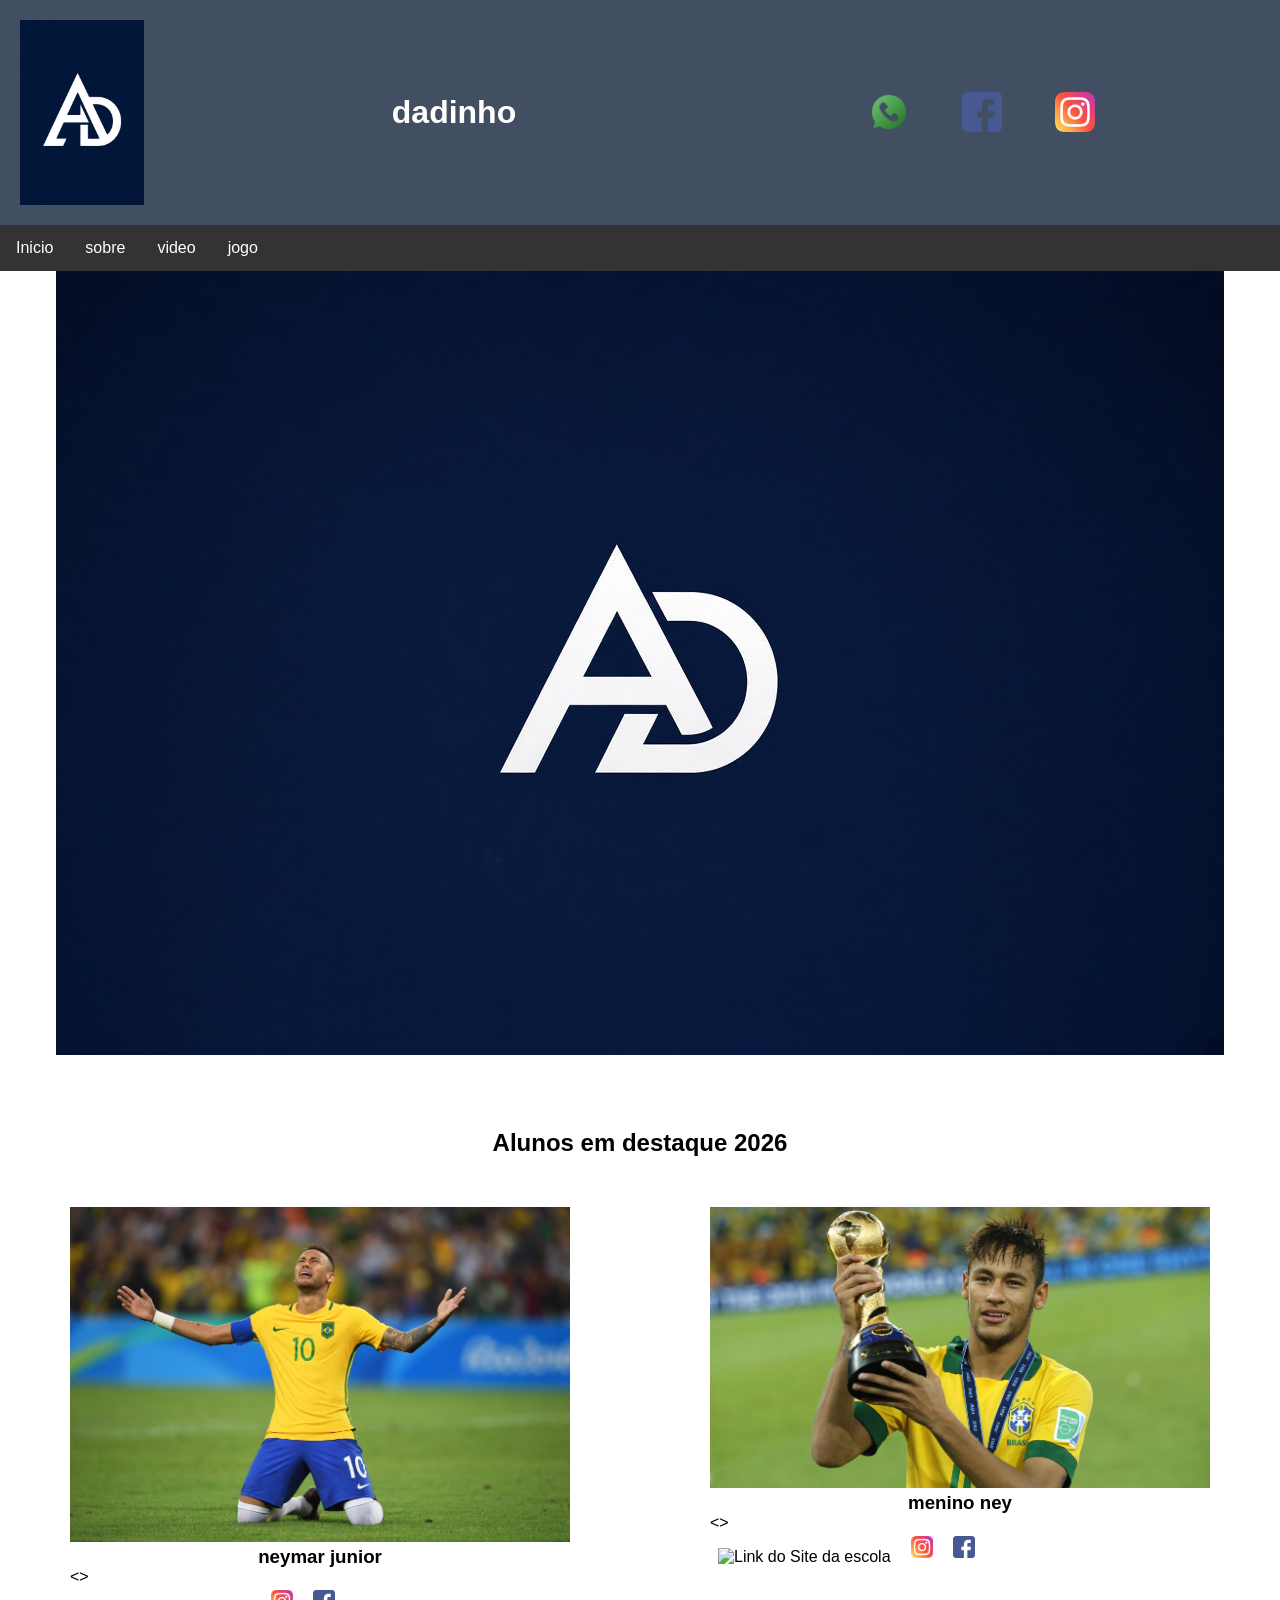
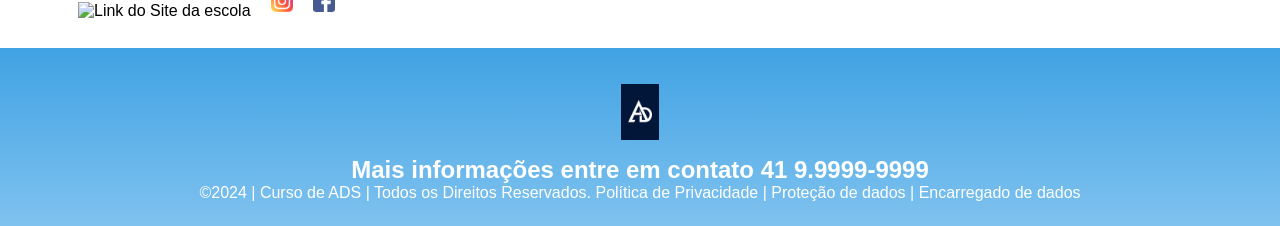
==== index.html @ 173f7dcb "020" ====
<!DOCTYPE html>
<html lang="pt-br">
<head>
<meta charset="UTF-8">
<meta name="viewport" content="width=device-width, initial-scale=1.0">
<title>Home | alessandro de oliveira borges</title>
<link rel="stylesheet" href="style.css">
</head>
<body>
<!--header é a parte do cabeçalho do site, é o topo da página-->
<header class="cabecalho-itens">
<img class="cabecalho_imagem" src="WhatsApp Image 2026-11-04 at 11.35.00.jpeg" alt="Logo da
Página">
<h1 class="titulo_site">dadinho</h1>
<div class="sociais">
<img class="sociais" src="whatsapp (2).png" alt="Logo do Whats da
Escola">
<img class="sociais" src="facebook (1).png" alt="Facebook da
Escola">
<img class="sociais" src="instagram (1).png" alt="instagram da
Escola">
</div>
</header>

<ul>
  <li><a href="index.html">Inicio</a></li>
  <li><a href="sobre.html">sobre</a></li>
  <li><a href="video.html">video</a></li>
  <li><a href="jogo.html">jogo</a></li>
</ul>
<!--Seção banner 1 é a parte do paragrafo 1 da página-->
<section class="banner1">
<img class="escola.image" src="WhatsApp Image 2026-11-04 at 11.35.00 (1).jpeg" alt="Banner da Escola">
</section>
<!--Seção estudantes é a parte do paragrafo 2 da página -- "Meninos"-->
<!--altere em "src="estudante_menino_1.png" para src"nome da imagem do menino em
todos abaixo-->
<!--altere em "src="site_school.png" para src"nome da logo em todos abaixo-->
<!--para aumentar os alunos copie a div no edidor que corresponda desde a foto
até os icones abaixo - dúvidas chame o professor-->
<section class="estudante">
<h1 class="estudante_titulo">Alunos em destaque 2026</h1>
<p> </p>
<div class="estudantes_todos">
<div class="estudante-div">
<img class="estudante-imagem" src="neymar1.jpg" alt="Foto da
turma do 1CDS do ano de 2026">
<h3 class="estudante-nome">neymar junior</h3>
<>
<p> </p>
<img class="estudante-icone" src="" alt="Link do Site da
escola"></a>
<img class="estudante-icone" src="instagram (1).png" alt="Link do
Instagram">
<img class="estudante-icone" src="facebook (1).png" alt="Link do Facebook">
</div>

<div class="estudante-div">
<img class="estudante-imagem" src="neymar2.jpg" alt="Foto da
turma do 1CDS do ano de 2026">
<h3 class="estudante-nome">menino ney</h3>
<>
<p> </p>
<img class="estudante-icone" src="" alt="Link do
Site da escola"></a>
<img class="estudante-icone" src="instagram (1).png" alt="Link do
Instagram">
<img class="estudante-icone" src="facebook (1).png" alt="Link do
Facebook">
</div>
</div>
</section>

<!--Seção estudantes é a parte do paragrafo 3 da página -- "Meninas"-->
<!--altere em "src="estudante_menina_1.png" para src"nome da imagem do menina em
todas abaixo-->
<!--altere em "src="site_school.png" para src"nome da logo em todos abaixo-->

</div>
</div>
</section>
<!--Seção rodapé é a parte final da paragrafo 3 da página-->
<footer class="escola">
<img class="logo_rodape" src="WhatsApp Image 2026-11-04 at 11.35.00.jpeg" alt="Logo da Escola">
<h2 class="escola-título">Mais informações entre em contato<a class="link"

href="https://wa.me/5541999999999"> 41 9.9999-9999 </a></h2>
<p></p>
<p>©2024 | Curso de ADS | Todos os Direitos Reservados.
Política de Privacidade | Proteção de dados | Encarregado de dados</p>
<p> </p>
</footer>
</body>
</html>
---- style.css ----
*{
margin: 0;
padding: 0;
box-sizing: border-box;
}
body{
font-family: "Poppins", sans-serif;
}
header{
background-color: #424e61;
color: white;
width: 100%;
padding: 20px;
}
.cabecalho-itens{
max-width: 1980px;
margin: 0 auto;
display: flex;
align-items: center;
justify-content: center;
}
.cabecalho_imagem{
width: 10%;
display: flex;
justify-content: flex-start;
align-items: center;
}
.titulo_site{
padding: 50px;
text-align: center;
width: 50%;
font: 30px;
}
.sociais{
display: flex;
justify-content: flex-end;
width: 25%;margin: 0 auto;
padding-right: 30px;
}
.banner1{
display: flex;
justify-content: center;
}
.estudante_titulo{
padding: 50px;
text-align: center;

}
.estudante-nome{
text-align: center;
}
.estudante-imagem{
width: 500px;
}
.estudante-icone{
width: 38px;
padding: 4px 8px;
}
.estudante{
background-image: background-color(#faae43);
padding: 24px 0;
}

.estudante.div{
text-align: center;
padding: 24px 0;
}
.estudantes_todos{
display: flex;
justify-content: space-around;
}
.escola{
background-image: linear-gradient(#40A2E3,#7FC2EF);
color: white;
display: flex;
justify-content:center;
padding: 24px 0;
text-align:center;
display:block;
}
.escola-titulo{
padding: 50px;
text-align: center;
}
.logo_rodape{
height: 80px;
padding: 12px 0;

}

.link{
color: #ffffff;
text-decoration: none;
}

ul {
  list-style-type: none;
  margin: 0;
  padding: 0;
  overflow: hidden;
  background-color: #333333;
}

ul li {
  float: left;
}

ul li a {
  display: block;
  color: white;
  text-align: center;
  padding: 14px 16px;
  text-decoration: none;
}

ul li a:hover {
  background-color: #111111;
}
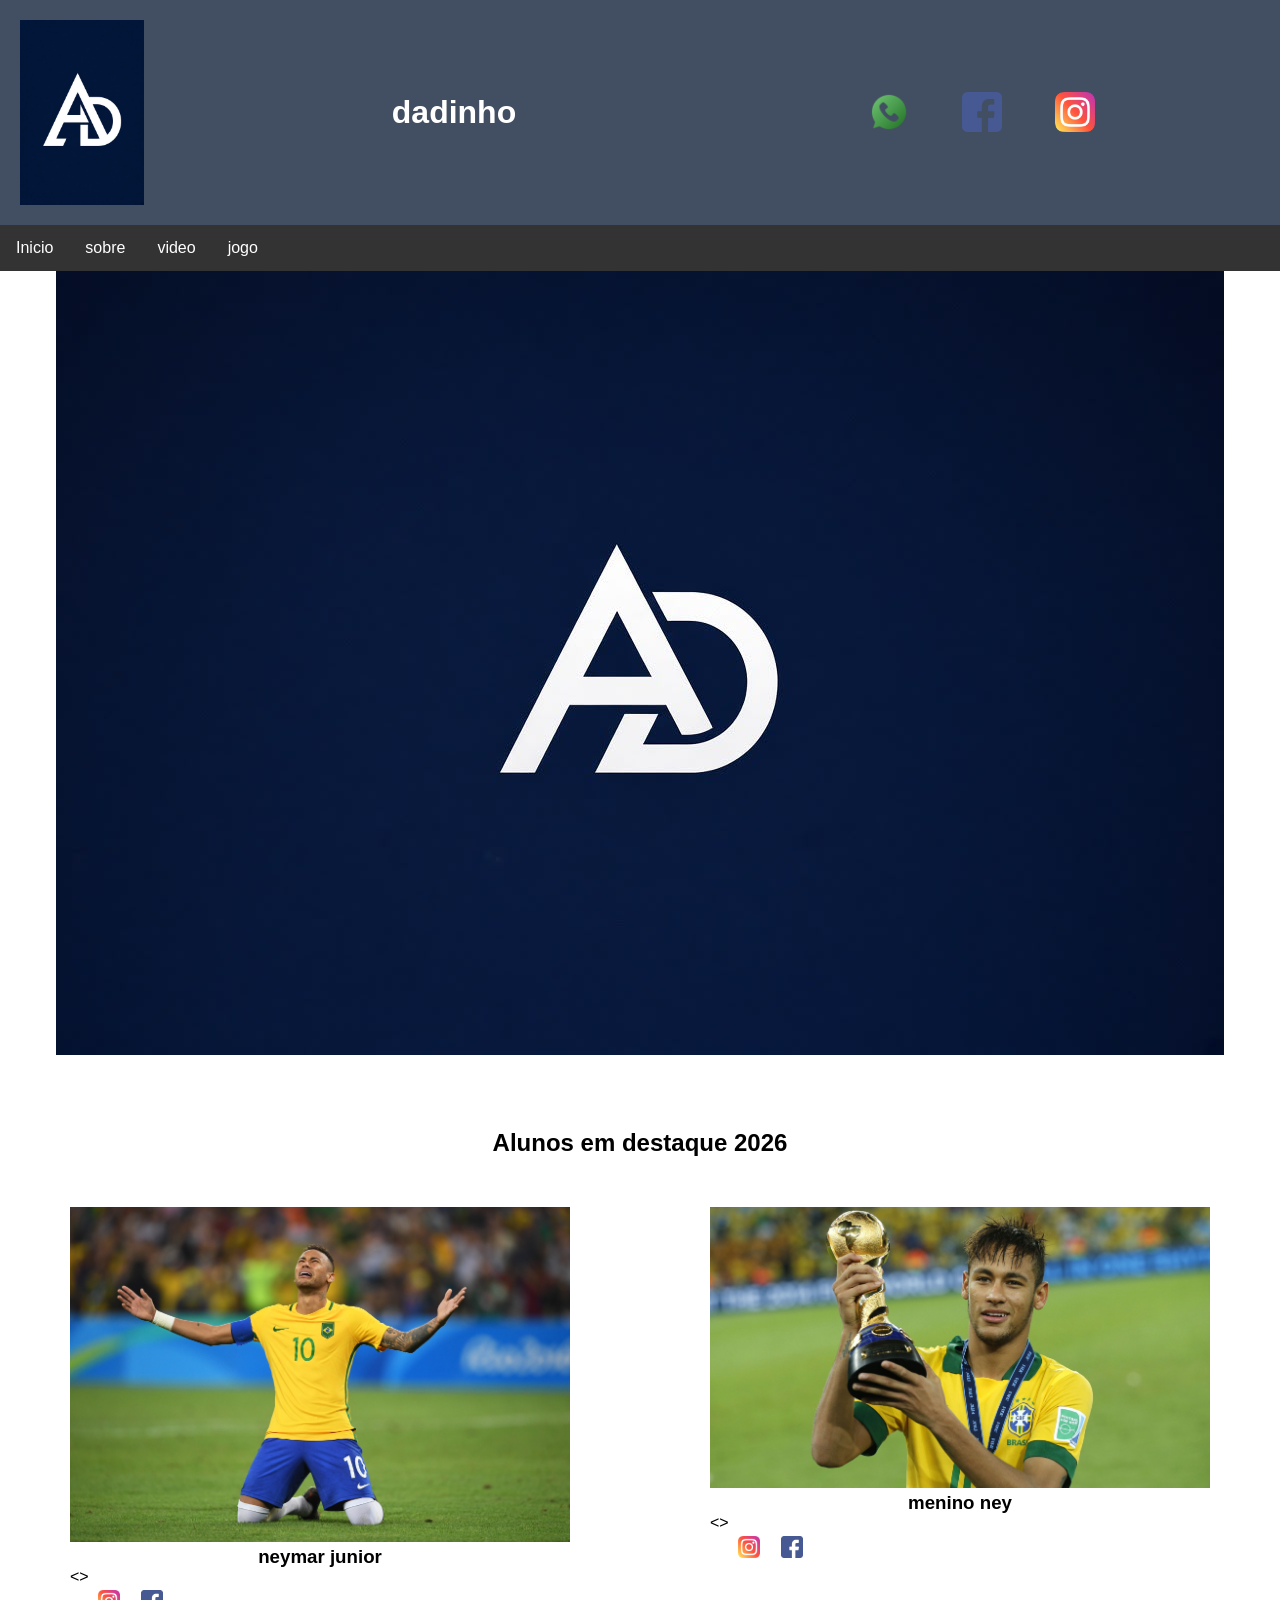
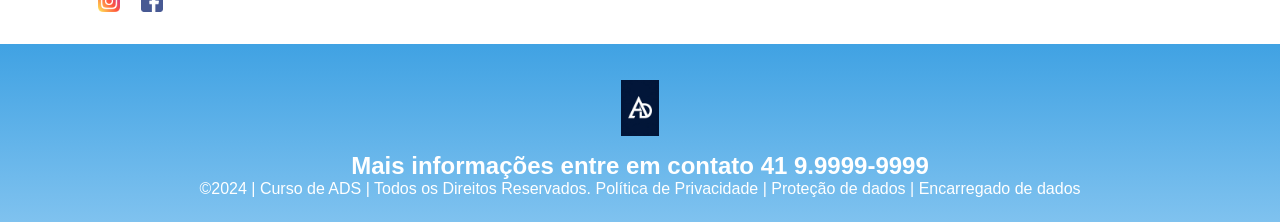
==== commit 43426353: "021" ====
--- a/index.html
+++ b/index.html
@@ -48,8 +48,7 @@
 <h3 class="estudante-nome">neymar junior</h3>
 <>
 <p> </p>
-<img class="estudante-icone" src="" alt="Link do Site da
-escola"></a>
+<img class="estudante-icone" src="" alt=""></a>
 <img class="estudante-icone" src="instagram (1).png" alt="Link do
 Instagram">
 <img class="estudante-icone" src="facebook (1).png" alt="Link do Facebook">
@@ -61,8 +60,7 @@
 <h3 class="estudante-nome">menino ney</h3>
 <>
 <p> </p>
-<img class="estudante-icone" src="" alt="Link do
-Site da escola"></a>
+<img class="estudante-icone" src="" alt=""></a>
 <img class="estudante-icone" src="instagram (1).png" alt="Link do
 Instagram">
 <img class="estudante-icone" src="facebook (1).png" alt="Link do
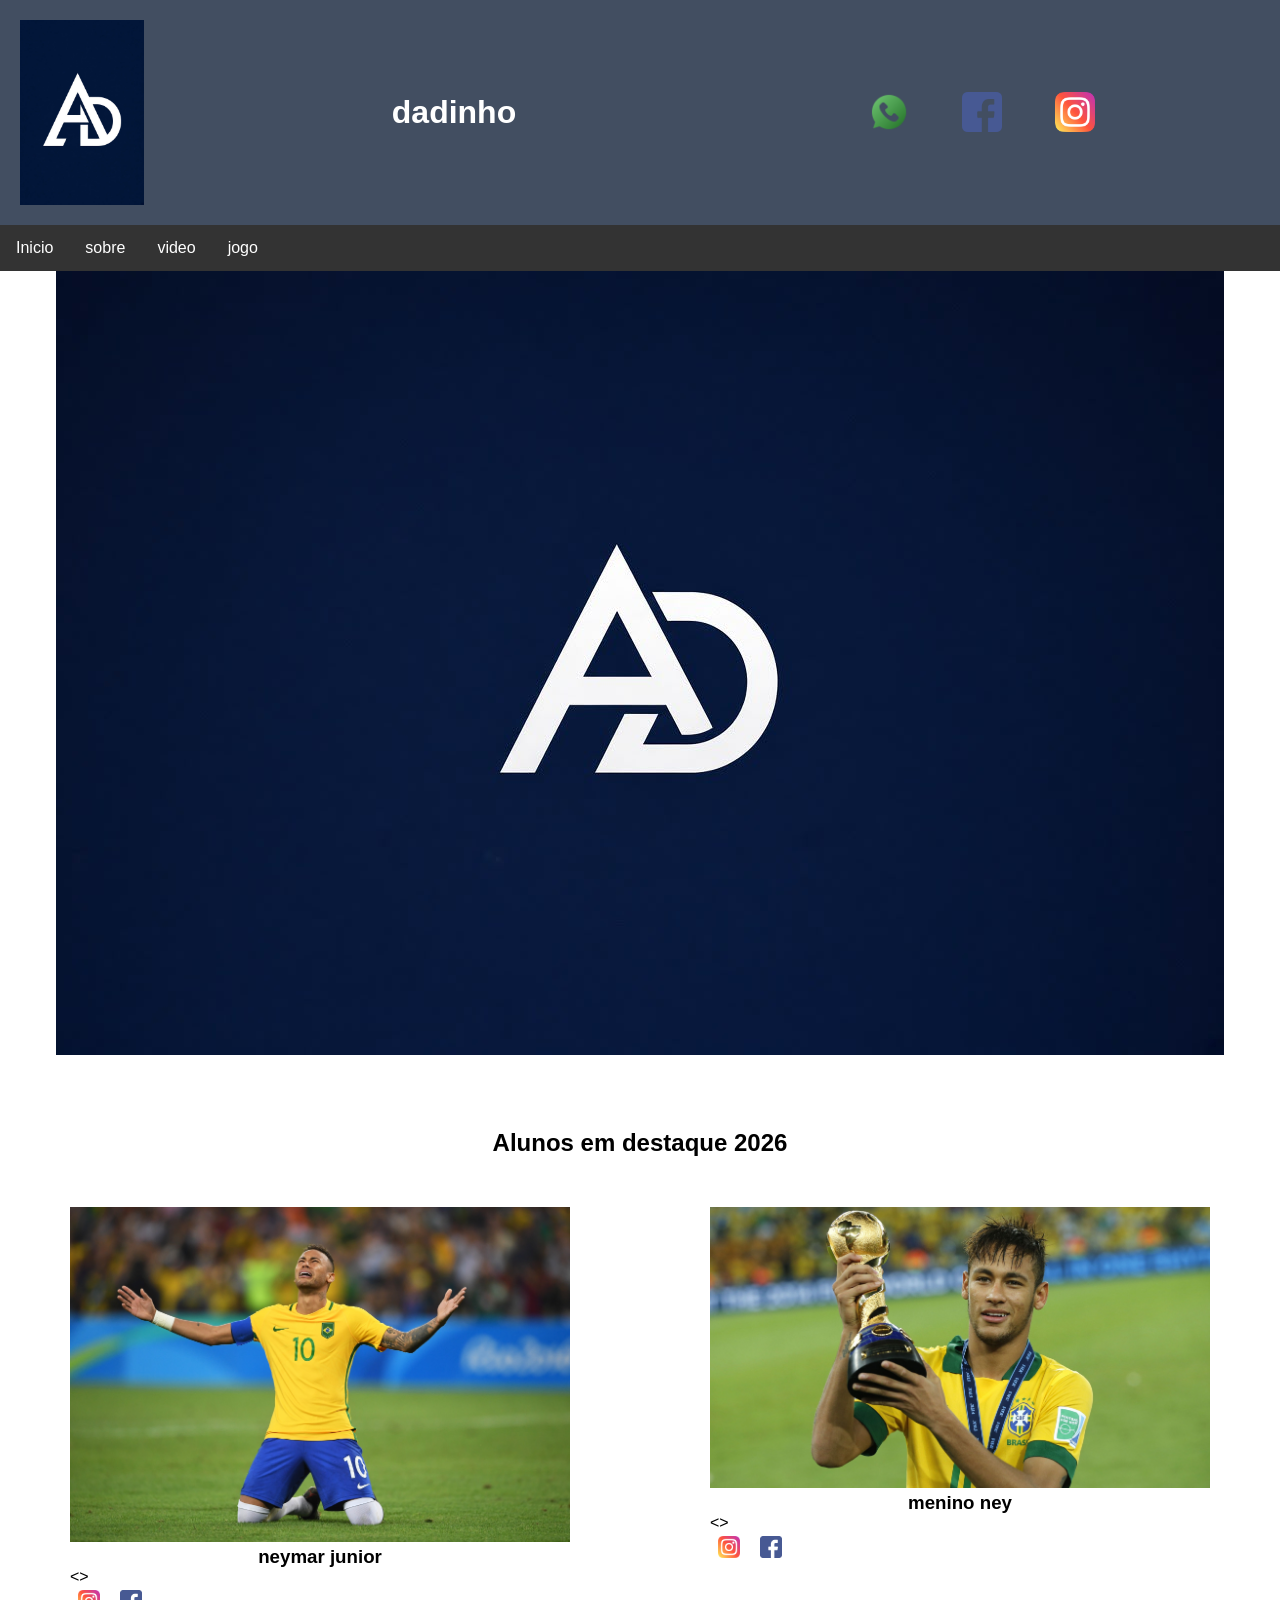
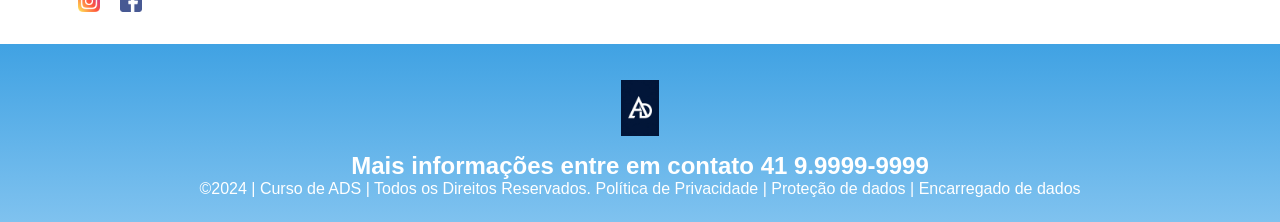
==== commit 56baf742: "022" ====
--- a/index.html
+++ b/index.html
@@ -48,7 +48,7 @@
 <h3 class="estudante-nome">neymar junior</h3>
 <>
 <p> </p>
-<img class="estudante-icone" src="" alt=""></a>
+
 <img class="estudante-icone" src="instagram (1).png" alt="Link do
 Instagram">
 <img class="estudante-icone" src="facebook (1).png" alt="Link do Facebook">
@@ -60,7 +60,7 @@
 <h3 class="estudante-nome">menino ney</h3>
 <>
 <p> </p>
-<img class="estudante-icone" src="" alt=""></a>
+
 <img class="estudante-icone" src="instagram (1).png" alt="Link do
 Instagram">
 <img class="estudante-icone" src="facebook (1).png" alt="Link do
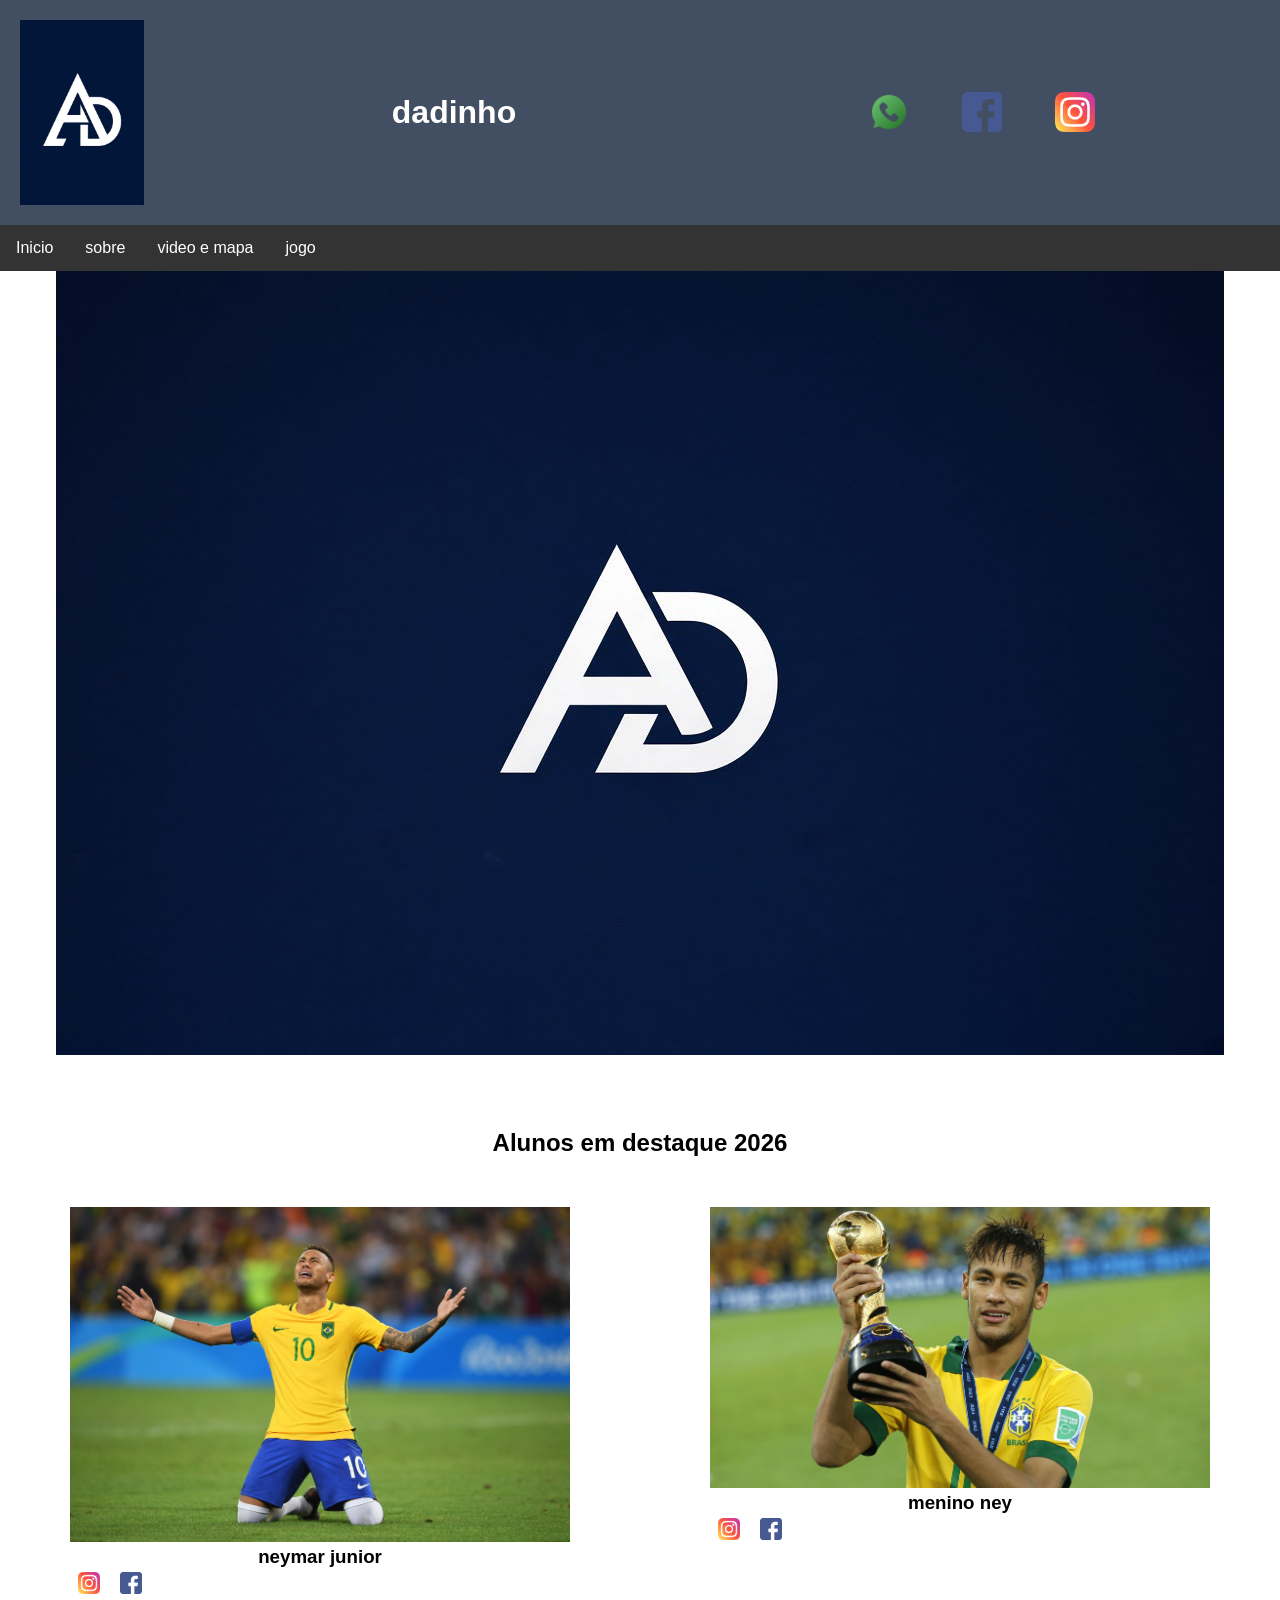
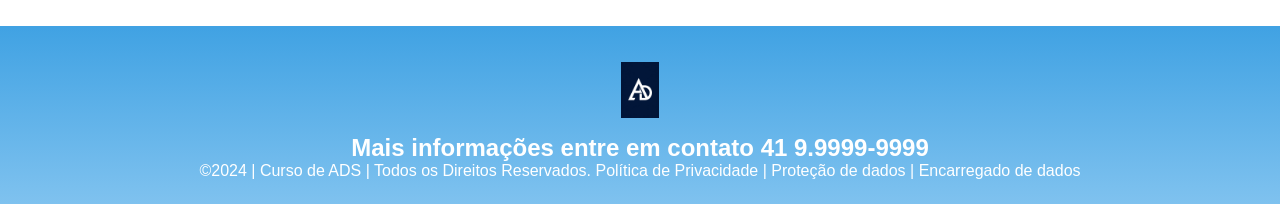
==== commit f0437372: "01121" ====
--- a/index.html
+++ b/index.html
@@ -25,7 +25,7 @@
 <ul>
   <li><a href="index.html">Inicio</a></li>
   <li><a href="sobre.html">sobre</a></li>
-  <li><a href="video.html">video</a></li>
+  <li><a href="video.html">video e mapa</a></li>
   <li><a href="jogo.html">jogo</a></li>
 </ul>
 <!--Seção banner 1 é a parte do paragrafo 1 da página-->
@@ -46,7 +46,7 @@
 <img class="estudante-imagem" src="neymar1.jpg" alt="Foto da
 turma do 1CDS do ano de 2026">
 <h3 class="estudante-nome">neymar junior</h3>
-<>
+
 <p> </p>
 
 <img class="estudante-icone" src="instagram (1).png" alt="Link do
@@ -58,7 +58,7 @@
 <img class="estudante-imagem" src="neymar2.jpg" alt="Foto da
 turma do 1CDS do ano de 2026">
 <h3 class="estudante-nome">menino ney</h3>
-<>
+
 <p> </p>
 
 <img class="estudante-icone" src="instagram (1).png" alt="Link do
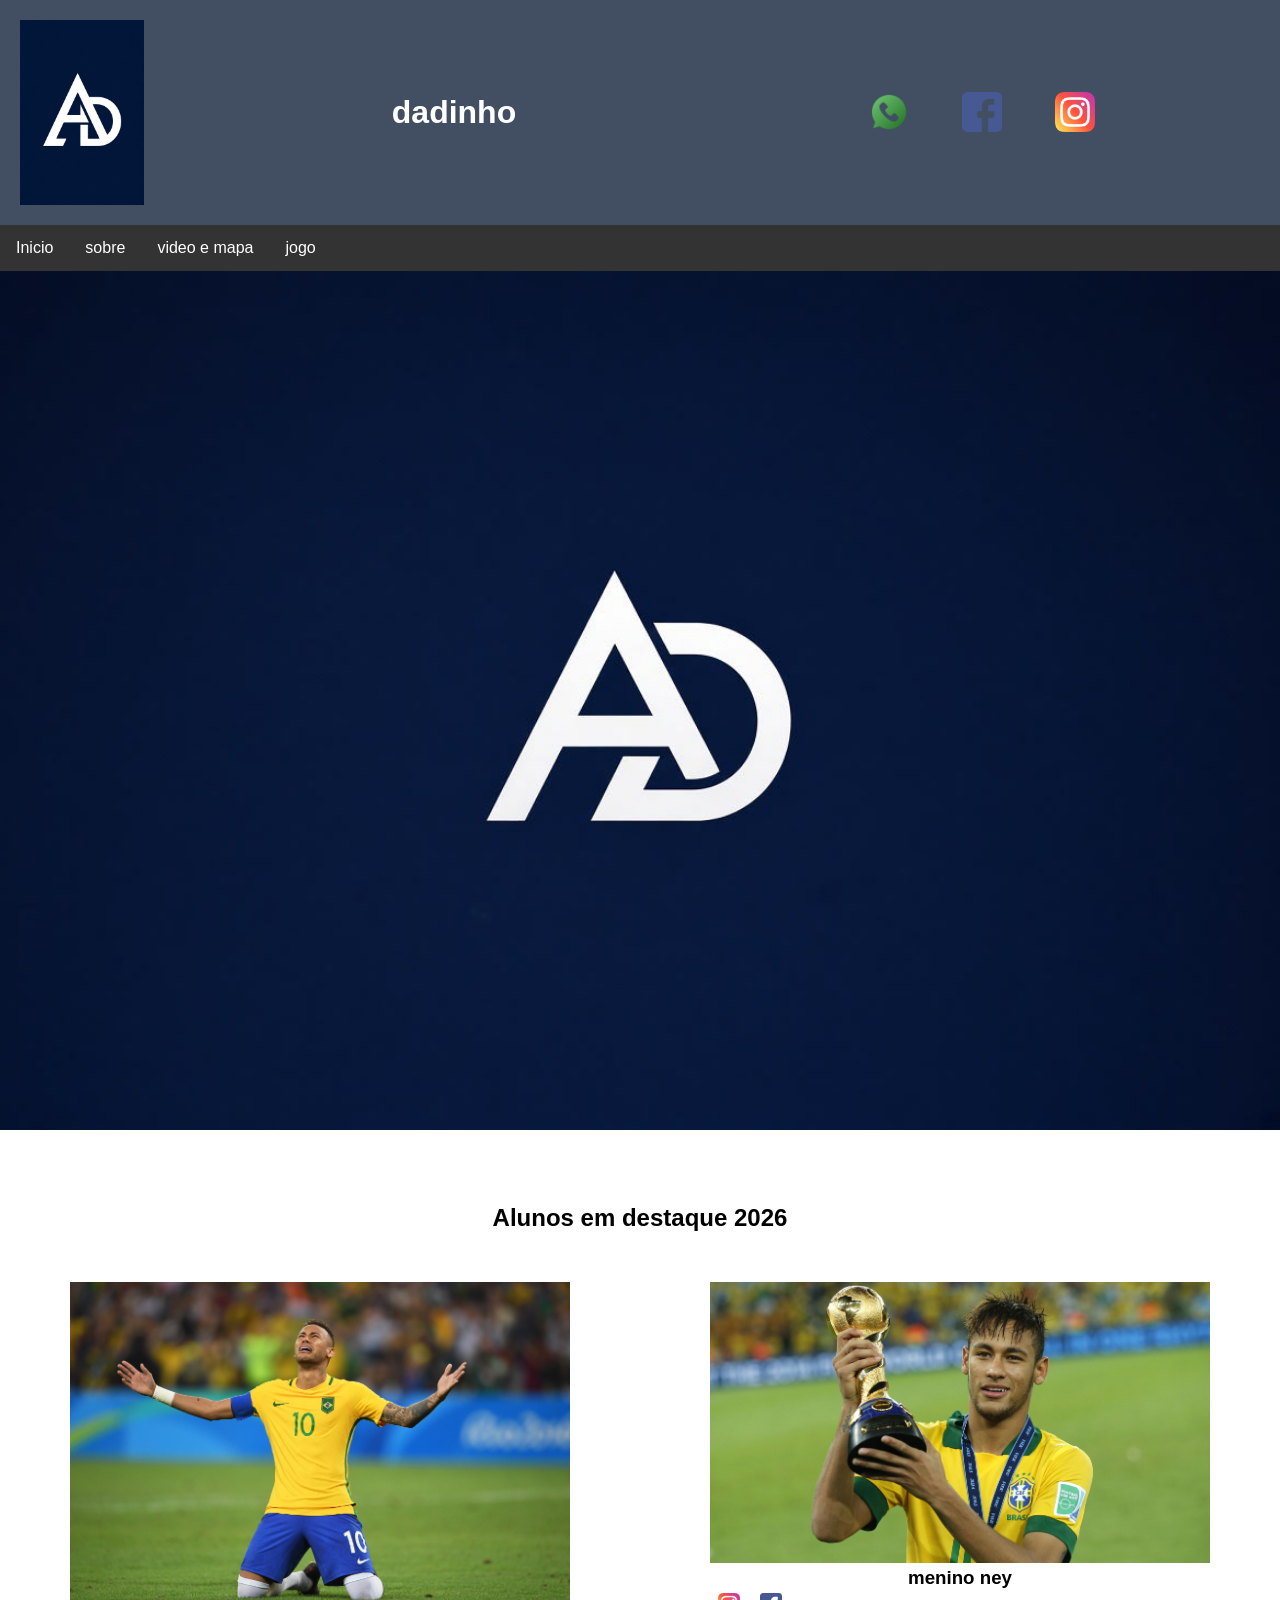
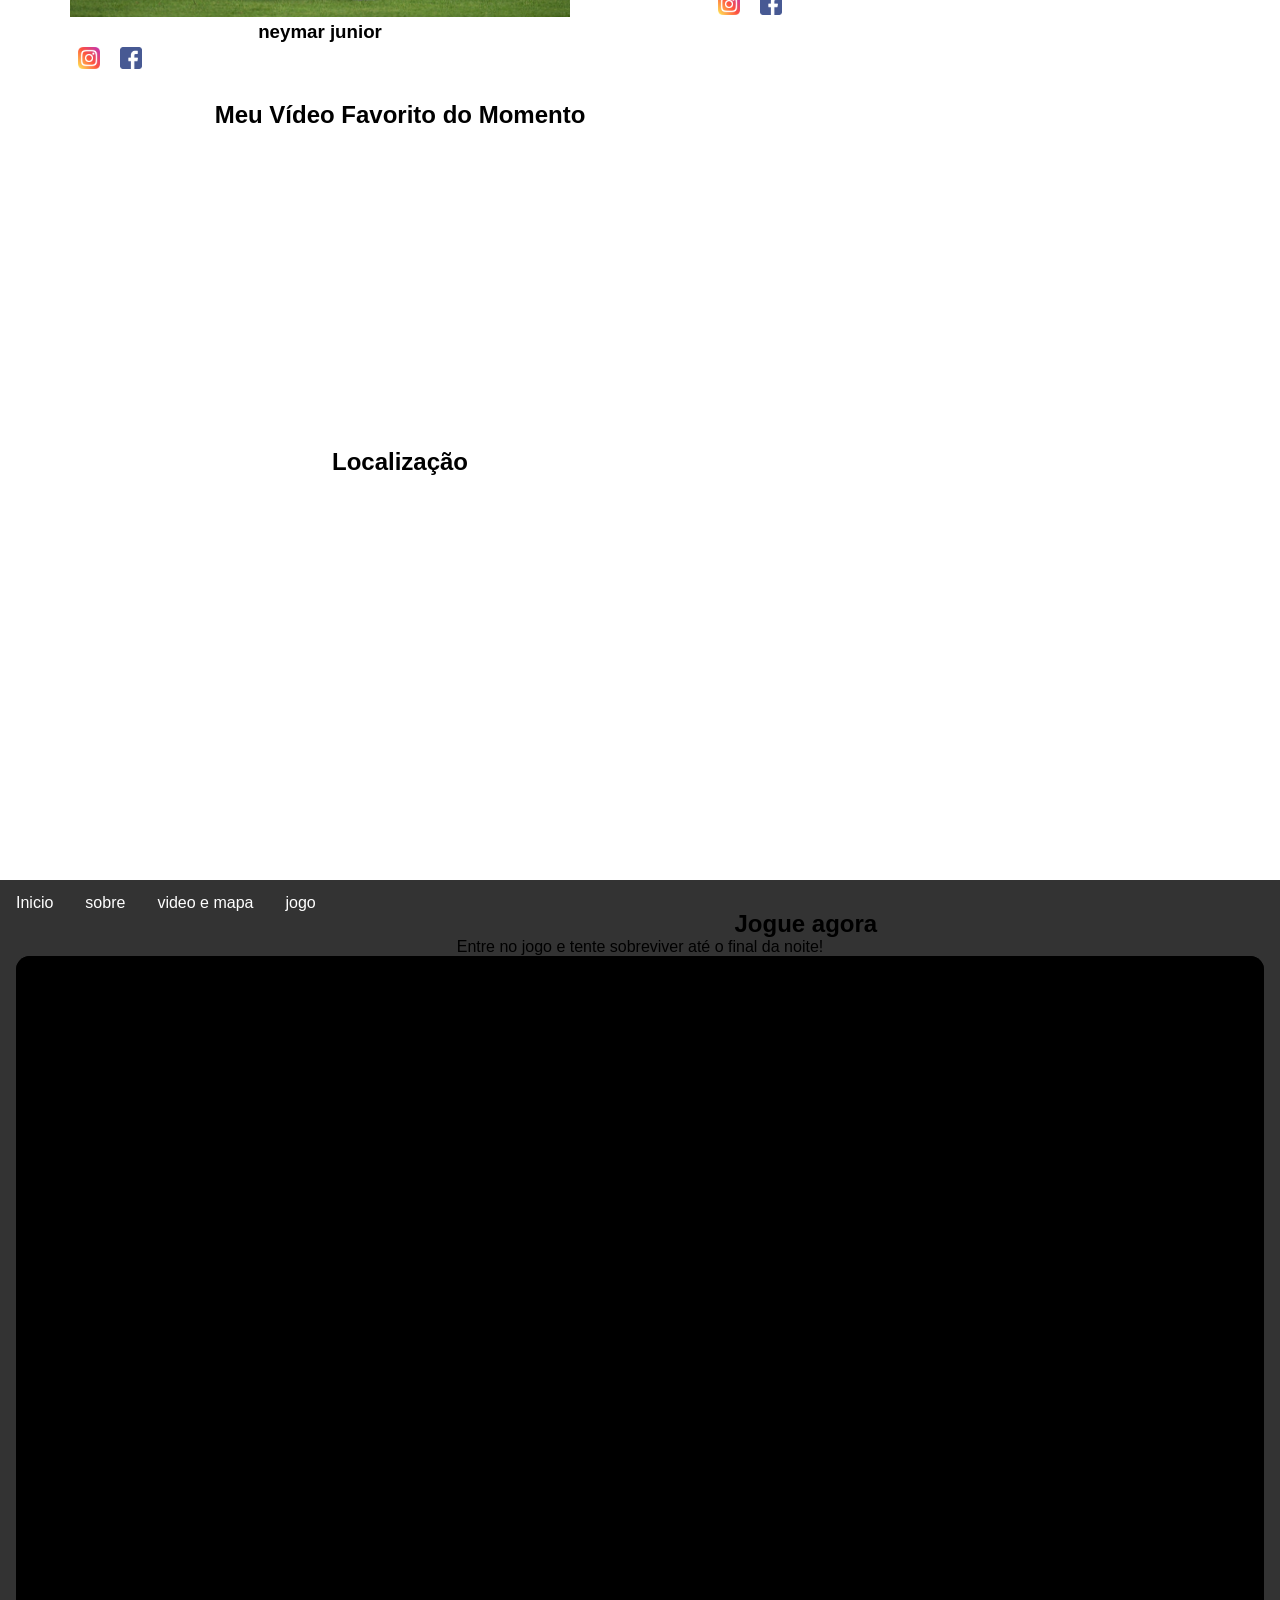
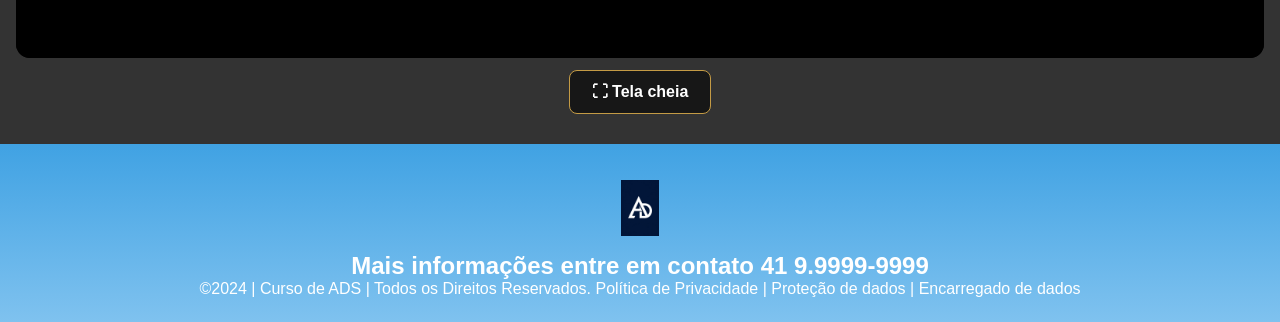
==== commit 51748472: "3126465" ====
--- a/index.html
+++ b/index.html
@@ -69,6 +69,55 @@
 </div>
 </section>
 
+
+
+  <section class="secao-video">
+    <h2>Meu Vídeo Favorito do Momento</h2>
+    <iframe width="560" height="315" src="https://www.youtube.com/embed/G6fKXy8fapA?si=HUdsugAzWu9IgtJM&amp;start=153" frameborder="0" allowfullscreen></iframe>
+  </section>
+
+  <section class="secao-mapa">
+    <h2>Localização</h2>
+    <iframe src="https://www.google.com/maps/embed?pb=!1m18!1m12!1m3!1d3456.1907109431445!2d-51.19739312355976!3d-29.97394872801254!2m3!1f0!2f0!3f0!3m2!1i1024!2i768!4f13.1!3m3!1m2!1s0x951979aba127bd4d%3A0x2473ee5ef3a6d23!2sArena%20do%20Gr%C3%AAmio!5e0!3m2!1spt-BR!2sbr!4v1794491565198!5m2!1spt-BR!2sbr" width="400" height="300" style="border:0;" allowfullscreen="" loading="lazy" referrerpo width="600" height="450" style="border:0;" allowfullscreen="" loading="lazy"></iframe>
+  </section>
+
+</main>
+
+
+
+<ul>
+  <li><a href="index.html">Inicio</a></li>
+  <li><a href="sobre.html">sobre</a></li>
+  <li><a href="video.html">video e mapa</a></li>
+  <li><a href="jogo.html">jogo</a></li>
+
+  <section id="jogo" class="secao-jogo">
+
+    <h2>Jogue agora</h2>
+    <p>Entre no jogo e tente sobreviver até o final da noite!</p>
+
+    <div class="quadro-jogo">
+        <iframe
+            id="jogo-frame"
+            src="https://cinco-noites-com-o-antonio.vercel.app/"
+            title="Cinco Noites com o Antônio"
+            allow="autoplay; fullscreen; gamepad"
+            allowfullscreen>
+        </iframe>
+    </div>
+
+    <button
+        type="button"
+        id="botao-tela-cheia"
+        class="botao-tela-cheia">
+        ⛶ Tela cheia
+    </button>
+
+</section>
+
+
+
+
 <!--Seção estudantes é a parte do paragrafo 3 da página -- "Meninas"-->
 <!--altere em "src="estudante_menina_1.png" para src"nome da imagem do menina em
 todas abaixo-->
--- a/style.css
+++ b/style.css
@@ -37,9 +37,14 @@
 width: 25%;margin: 0 auto;
 padding-right: 30px;
 }
-.banner1{
-display: flex;
-justify-content: center;
+.banner1 {
+  width: 100%;
+}
+
+.banner1 img {
+  width: 100%;
+  height: auto;
+  display: block;
 }
 .estudante_titulo{
 padding: 50px;
@@ -115,4 +120,108 @@
 
 ul li a:hover {
   background-color: #111111;
+}
+
+ .conteudo-principal {
+  display: flex;
+  flex-direction: column; /* Coloca o mapa abaixo do vídeo */
+  align-items: center;    /* Centraliza tudo horizontalmente */
+  gap: 40px;              /* Cria um espaço entre o vídeo e o mapa */
+  padding: 20px;
+}
+
+.secao-video, .secao-mapa {
+  text-align: center;
+  width: 100%;
+  max-width: 800px;       /* Limita a largura máxima */
+}
+
+.secao-mapa iframe {
+  width: 100%;            /* Faz o mapa ocupar toda a largura da seção */
+  height: 400px;          /* Define uma boa altura para visualização */
+  border-radius: 12px;    /* Deixa os cantos arredondados como o vídeo */
+  position: static;       /* Garante que não fique preso no canto */
+}
+
+/* Área principal do jogo */
+.secao-jogo {
+    width: 100%;
+    margin: 30px auto;
+    box-sizing: border-box;
+    text-align: center;
+}
+
+/* Quadro do jogo */
+.quadro-jogo {
+    display: block;
+    position: relative;
+    width: calc(100% - 32px);
+    max-width: 1400px;
+    aspect-ratio: 16 / 9;
+    margin: 0 auto;
+    padding: 0;
+    background: #080808;
+    overflow: hidden;
+    border-radius: 14px;
+    box-sizing: border-box;
+}
+
+/* O jogo preenche completamente o quadro */
+.quadro-jogo iframe {
+    position: absolute;
+    inset: 0;
+    display: block;
+    width: 100%;
+    height: 100%;
+    max-width: none;
+    margin: 0;
+    padding: 0;
+    border: none;
+    background: #000000;
+}
+
+/* Tela cheia */
+#jogo-frame:fullscreen {
+    position: fixed;
+    inset: 0;
+    width: 100vw;
+    height: 100vh;
+    max-width: none;
+    border: none;
+    border-radius: 0;
+    background: #000000;
+}
+
+/* Botão de tela cheia */
+.botao-tela-cheia {
+    display: block;
+    margin: 12px auto 30px;
+    padding: 12px 22px;
+    background: #171717;
+    color: #ffffff;
+    border: 1px solid #c49b45;
+    border-radius: 8px;
+    font-size: 16px;
+    font-weight: bold;
+    cursor: pointer;
+    transition: background 0.2s, color 0.2s;
+}
+
+.botao-tela-cheia:hover {
+    background: #c49b45;
+    color: #111111;
+}
+
+/* Link para abrir o jogo em outra aba */
+.link-jogo {
+    margin-top: 14px;
+}
+
+.link-jogo a {
+    color: #c49b45;
+    text-decoration: none;
+}
+
+.link-jogo a:hover {
+    text-decoration: underline;
 }
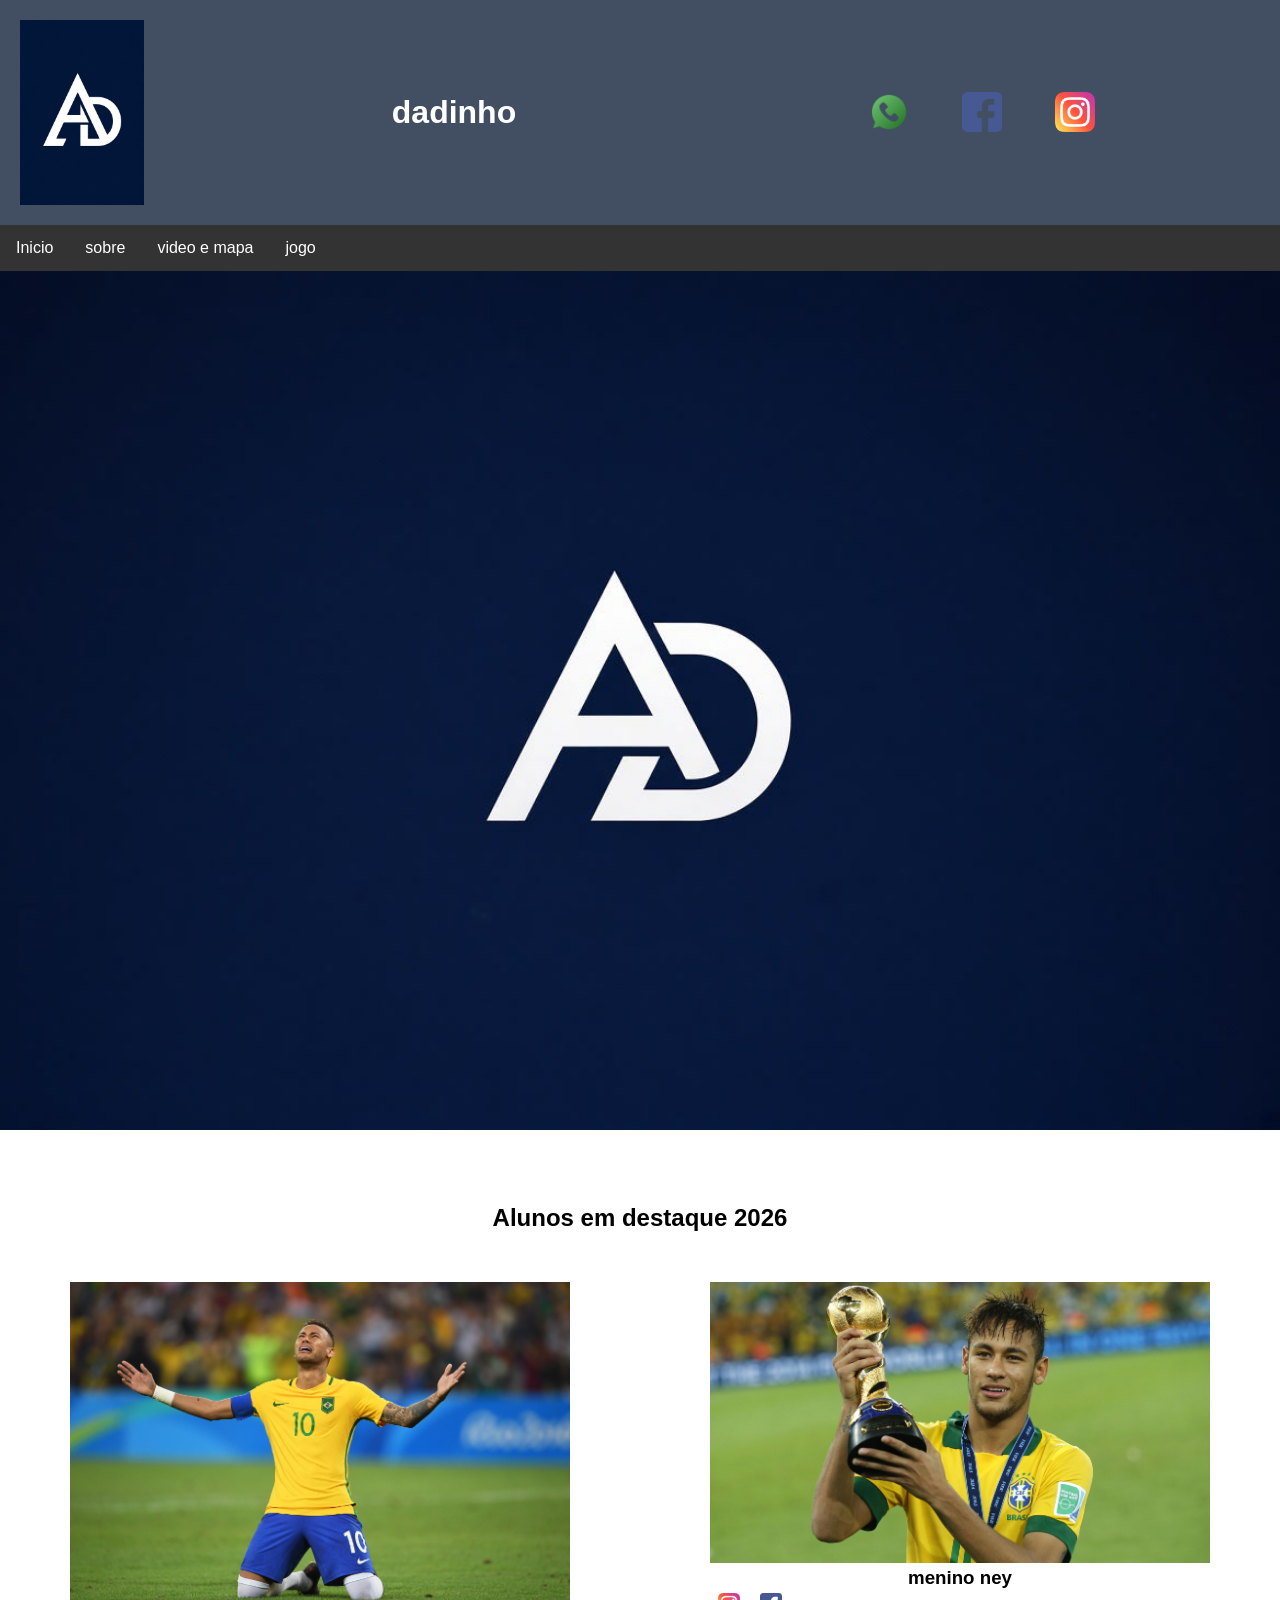
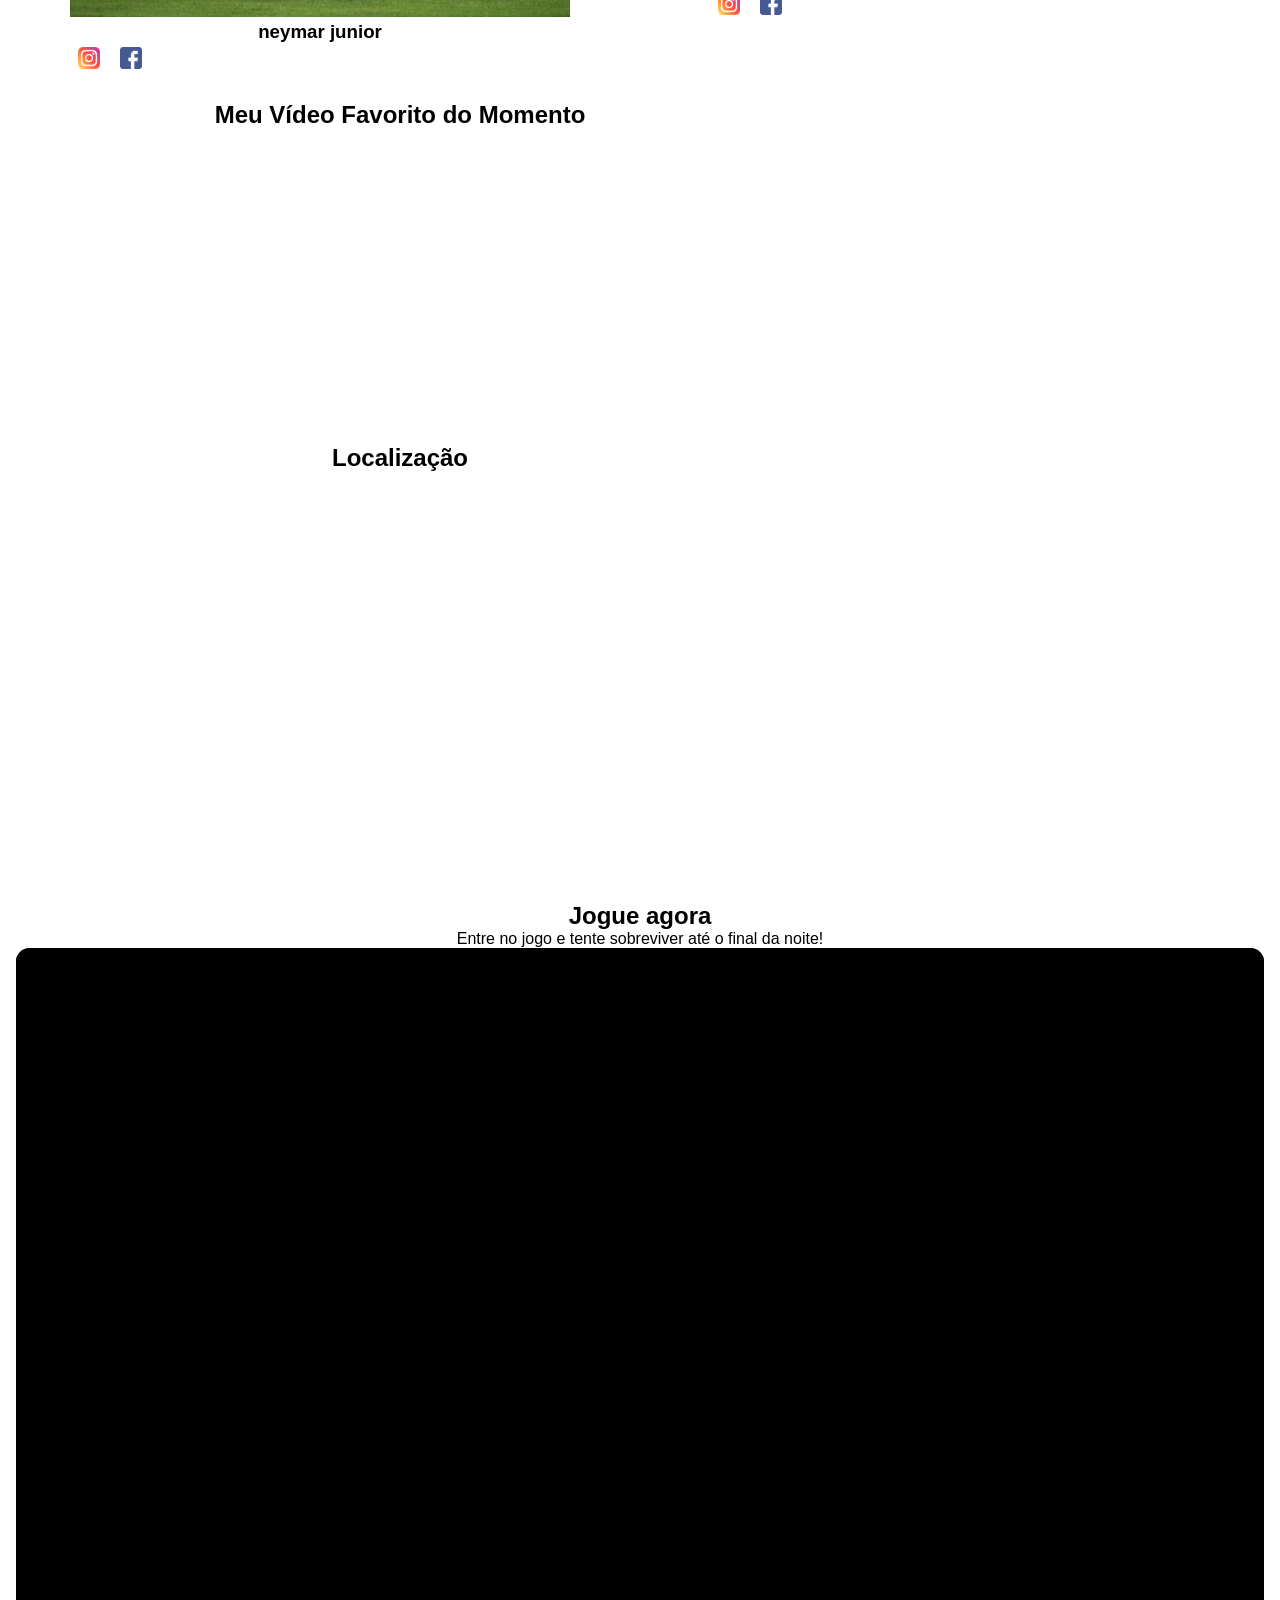
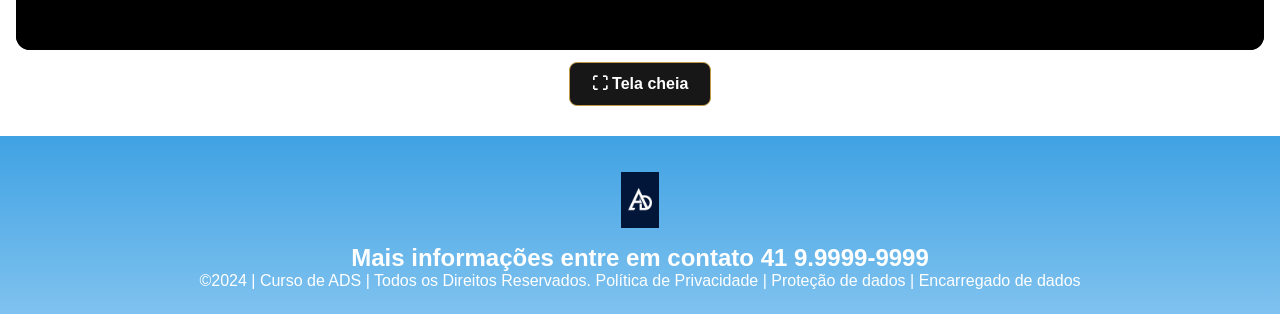
==== commit 68da5c0d: "+46484" ====
--- a/index.html
+++ b/index.html
@@ -85,12 +85,6 @@
 
 
 
-<ul>
-  <li><a href="index.html">Inicio</a></li>
-  <li><a href="sobre.html">sobre</a></li>
-  <li><a href="video.html">video e mapa</a></li>
-  <li><a href="jogo.html">jogo</a></li>
-
   <section id="jogo" class="secao-jogo">
 
     <h2>Jogue agora</h2>
--- a/style.css
+++ b/style.css
@@ -224,4 +224,16 @@
 
 .link-jogo a:hover {
     text-decoration: underline;
-}+}
+
+
+/* Centraliza os títulos (h1, h2, h3, etc.) */
+h1, h2, h3 {
+  text-align: center;
+}
+
+/* Centraliza o vídeo do YouTube e o mapa do Google */
+iframe {
+  display: block;
+  margin: 0 auto;
+}
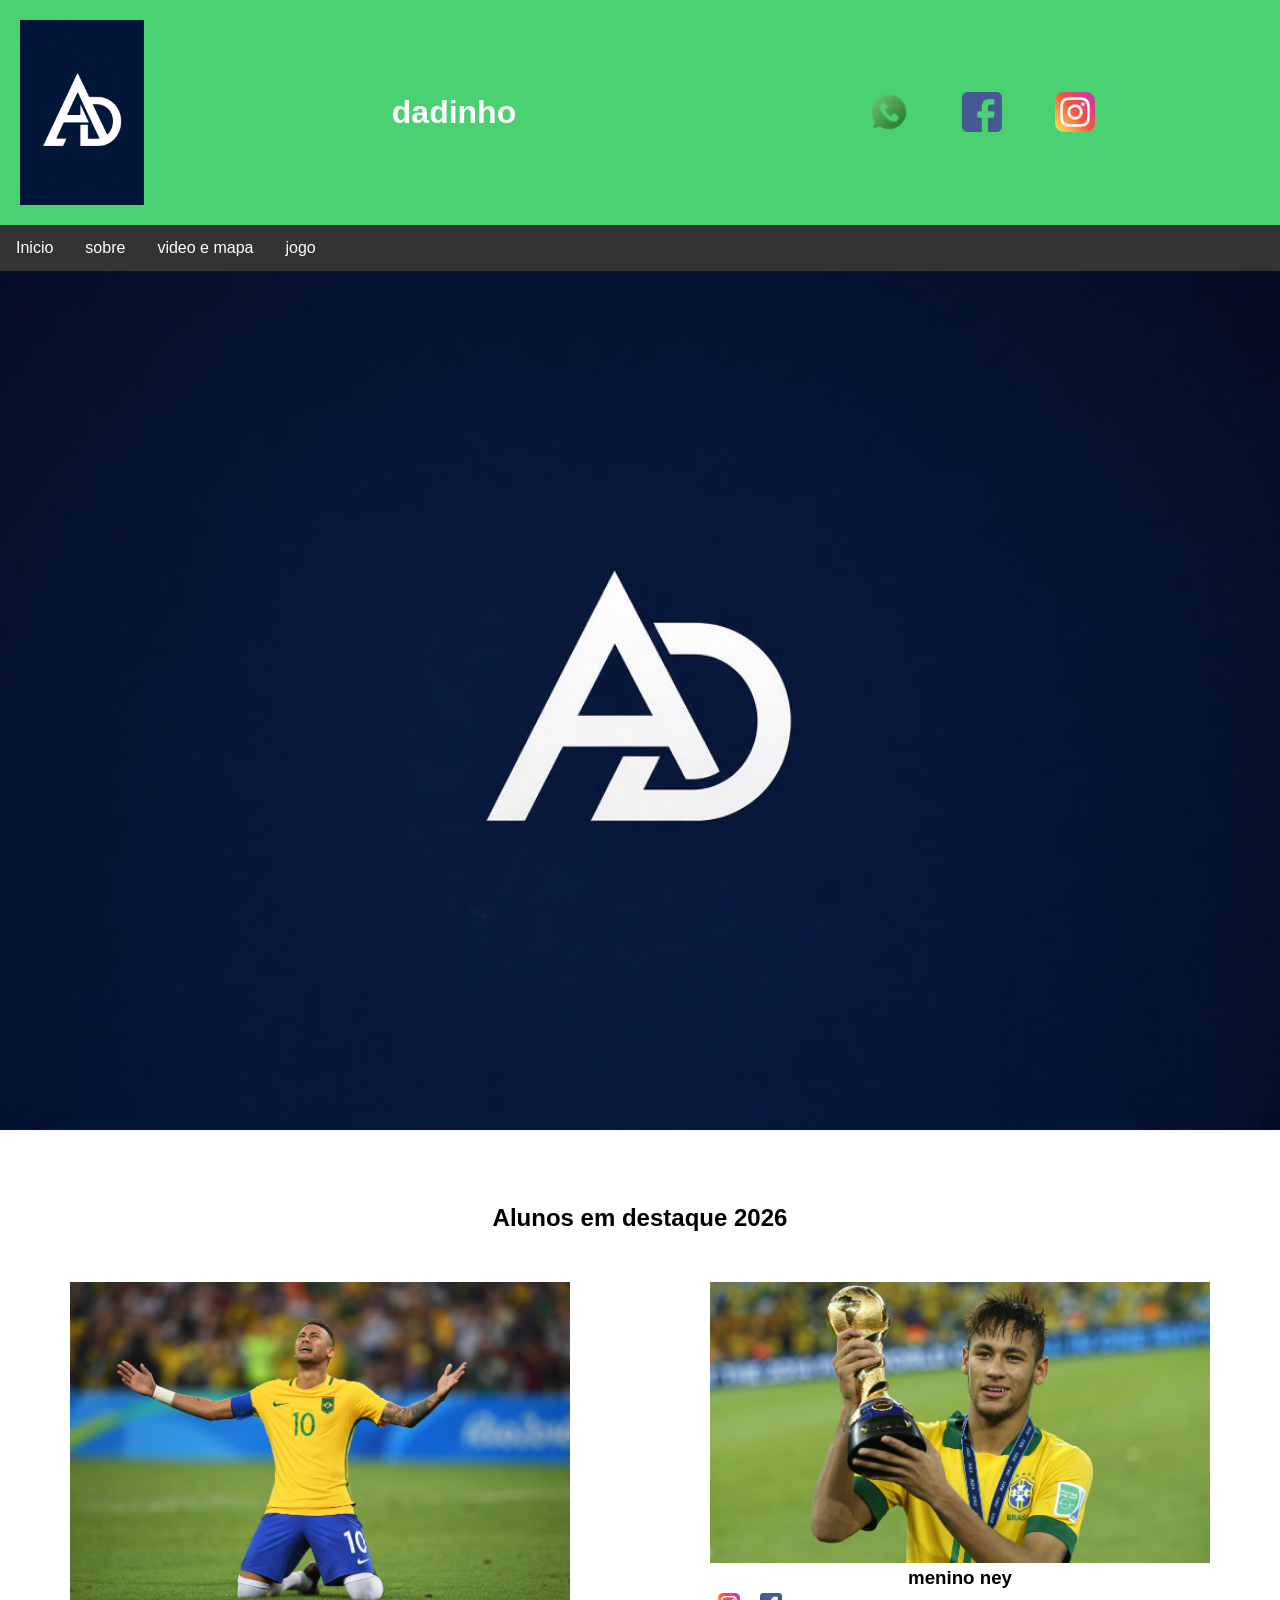
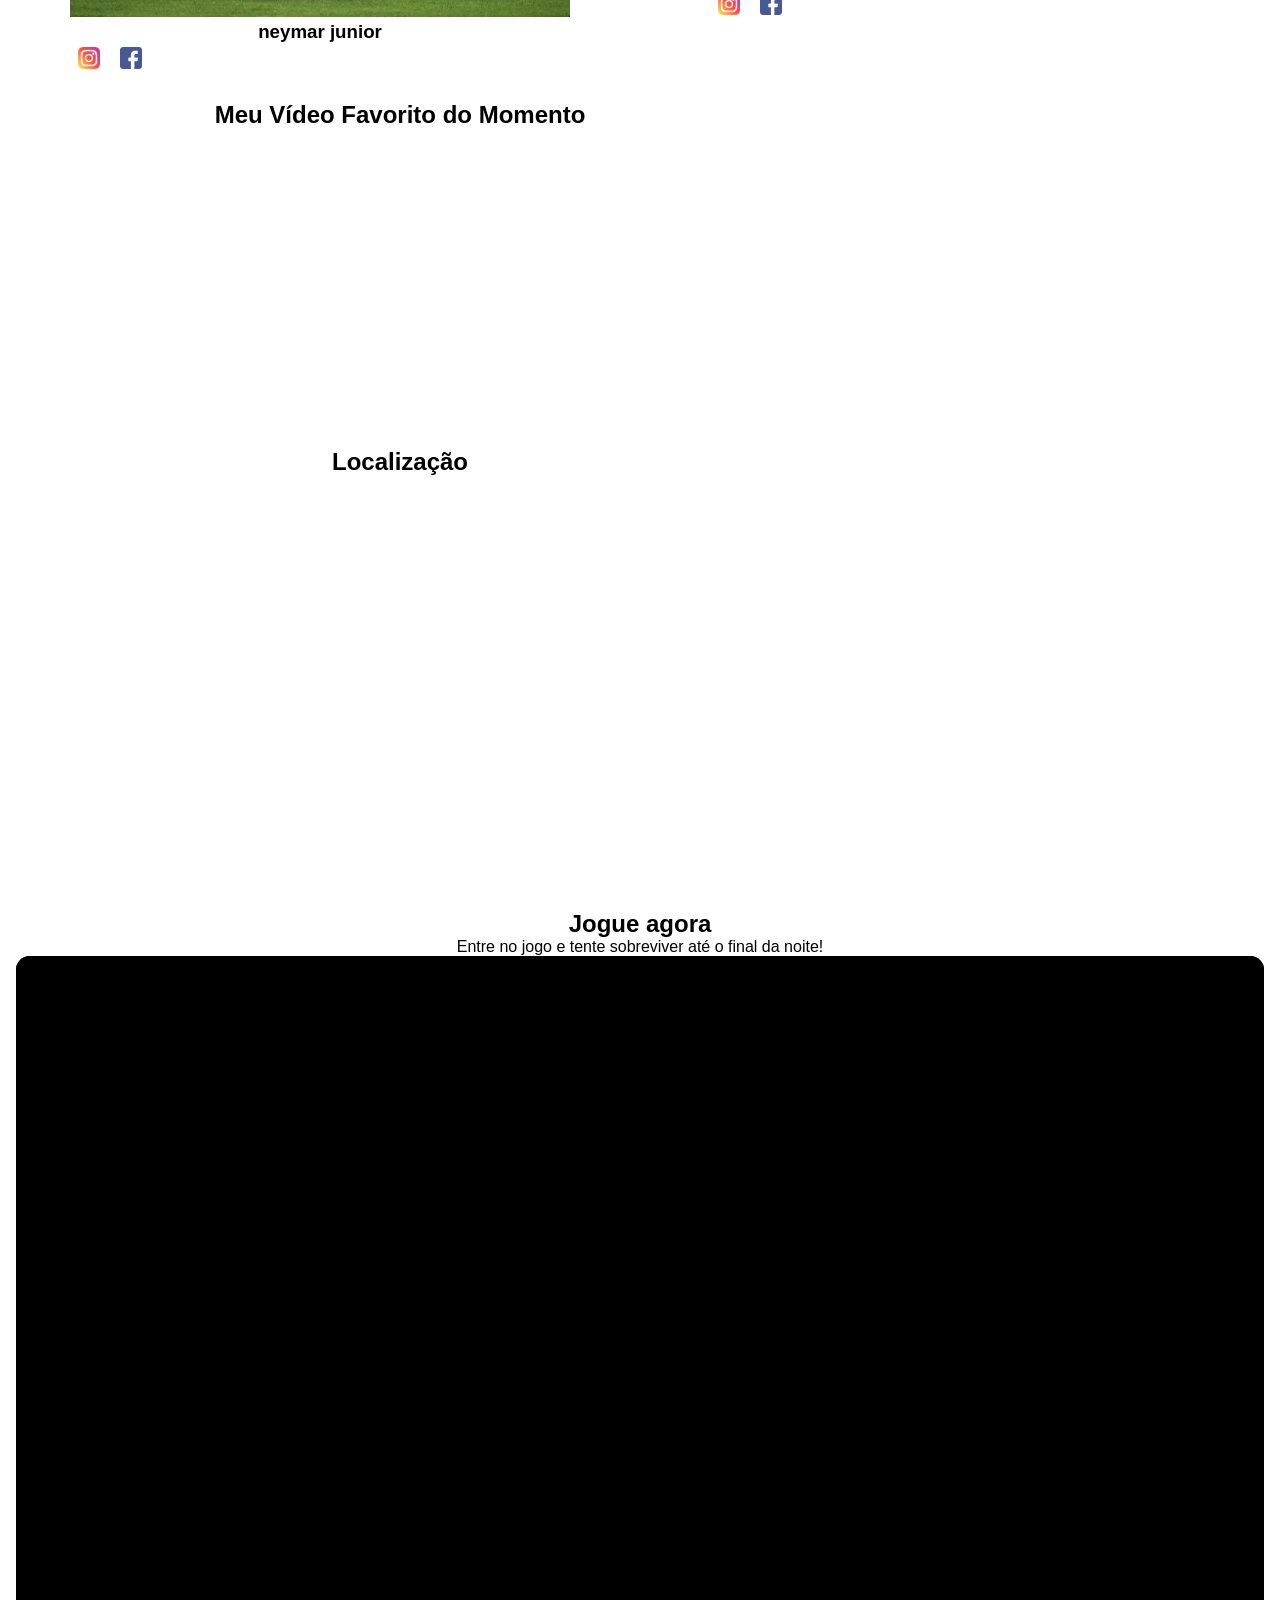
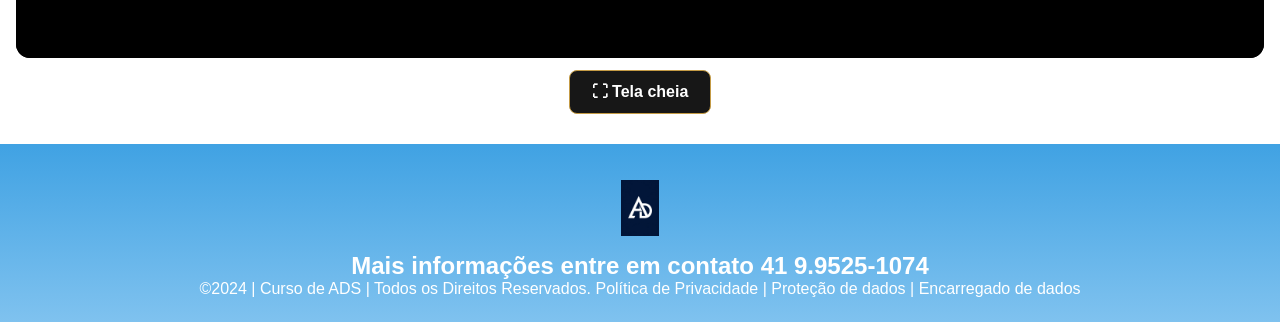
==== commit 859df29b: "465153459" ====
--- a/index.html
+++ b/index.html
@@ -125,11 +125,33 @@
 <img class="logo_rodape" src="WhatsApp Image 2026-11-04 at 11.35.00.jpeg" alt="Logo da Escola">
 <h2 class="escola-título">Mais informações entre em contato<a class="link"
 
-href="https://wa.me/5541999999999"> 41 9.9999-9999 </a></h2>
+href="https://wa.me/5541999999999"> 41 9.9525-1074 </a></h2>
 <p></p>
 <p>©2024 | Curso de ADS | Todos os Direitos Reservados.
 Política de Privacidade | Proteção de dados | Encarregado de dados</p>
 <p> </p>
 </footer>
+
+<script>
+  const blocos = document.querySelectorAll(
+    '.banner1, .estudante-div, .secao-video, .secao-mapa, .secao-jogo, .escola'
+  );
+
+  const observador = new IntersectionObserver((entradas) => {
+    entradas.forEach((entrada) => {
+      if (entrada.isIntersecting) {
+        entrada.target.style.opacity = '1';
+        entrada.target.style.transform = 'translateY(0)';
+      }
+    });
+  }, { threshold: 0.15 });
+
+  blocos.forEach((bloco) => {
+    bloco.style.opacity = '0';
+    bloco.style.transform = 'translateY(50px)';
+    bloco.style.transition = 'opacity 0.8s ease-out, transform 0.8s ease-out';
+    observador.observe(bloco);
+  });
+</script>
 </body>
 </html>
--- a/style.css
+++ b/style.css
@@ -7,7 +7,7 @@
 font-family: "Poppins", sans-serif;
 }
 header{
-background-color: #424e61;
+background-color: #4ad172;
 color: white;
 width: 100%;
 padding: 20px;
@@ -226,14 +226,9 @@
     text-decoration: underline;
 }
 
-
-/* Centraliza os títulos (h1, h2, h3, etc.) */
-h1, h2, h3 {
+.conteudo {
+  display: flex;
+  flex-direction: column;
+  align-items: center;
   text-align: center;
 }
-
-/* Centraliza o vídeo do YouTube e o mapa do Google */
-iframe {
-  display: block;
-  margin: 0 auto;
-}
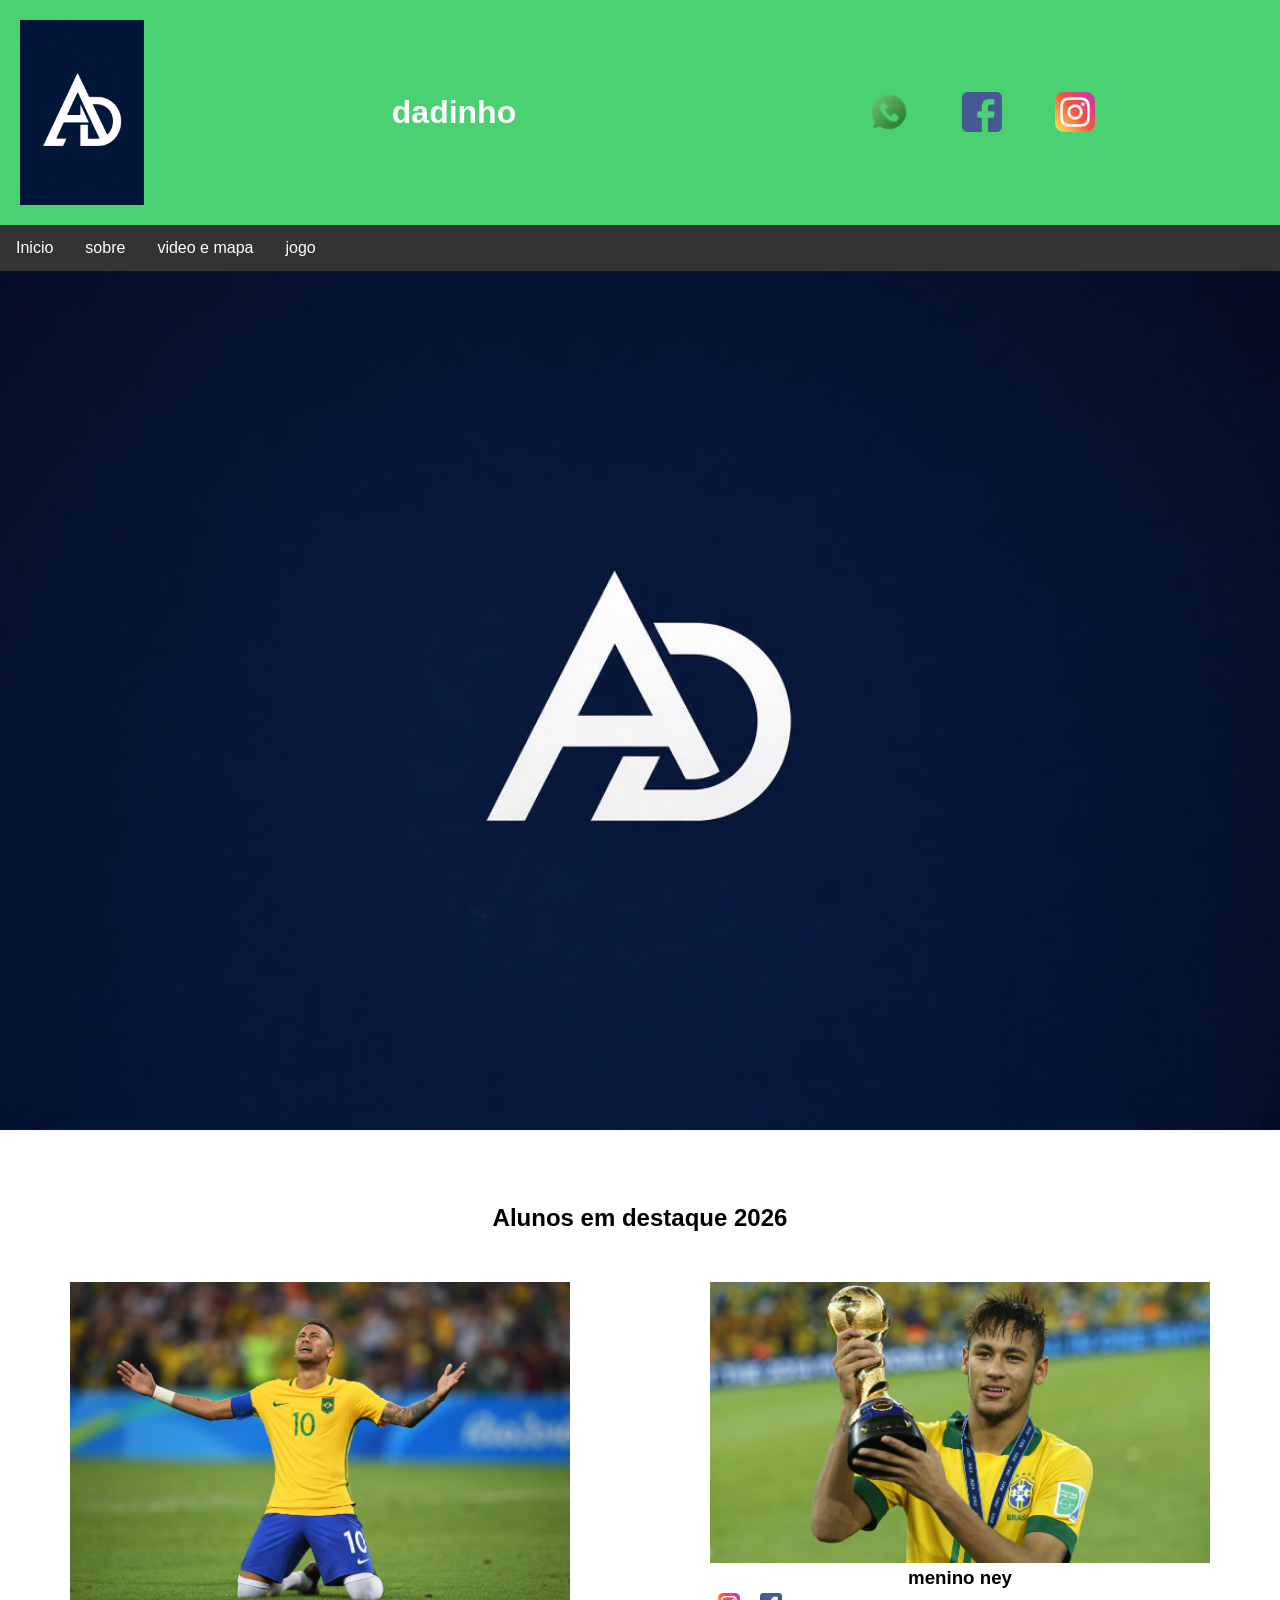
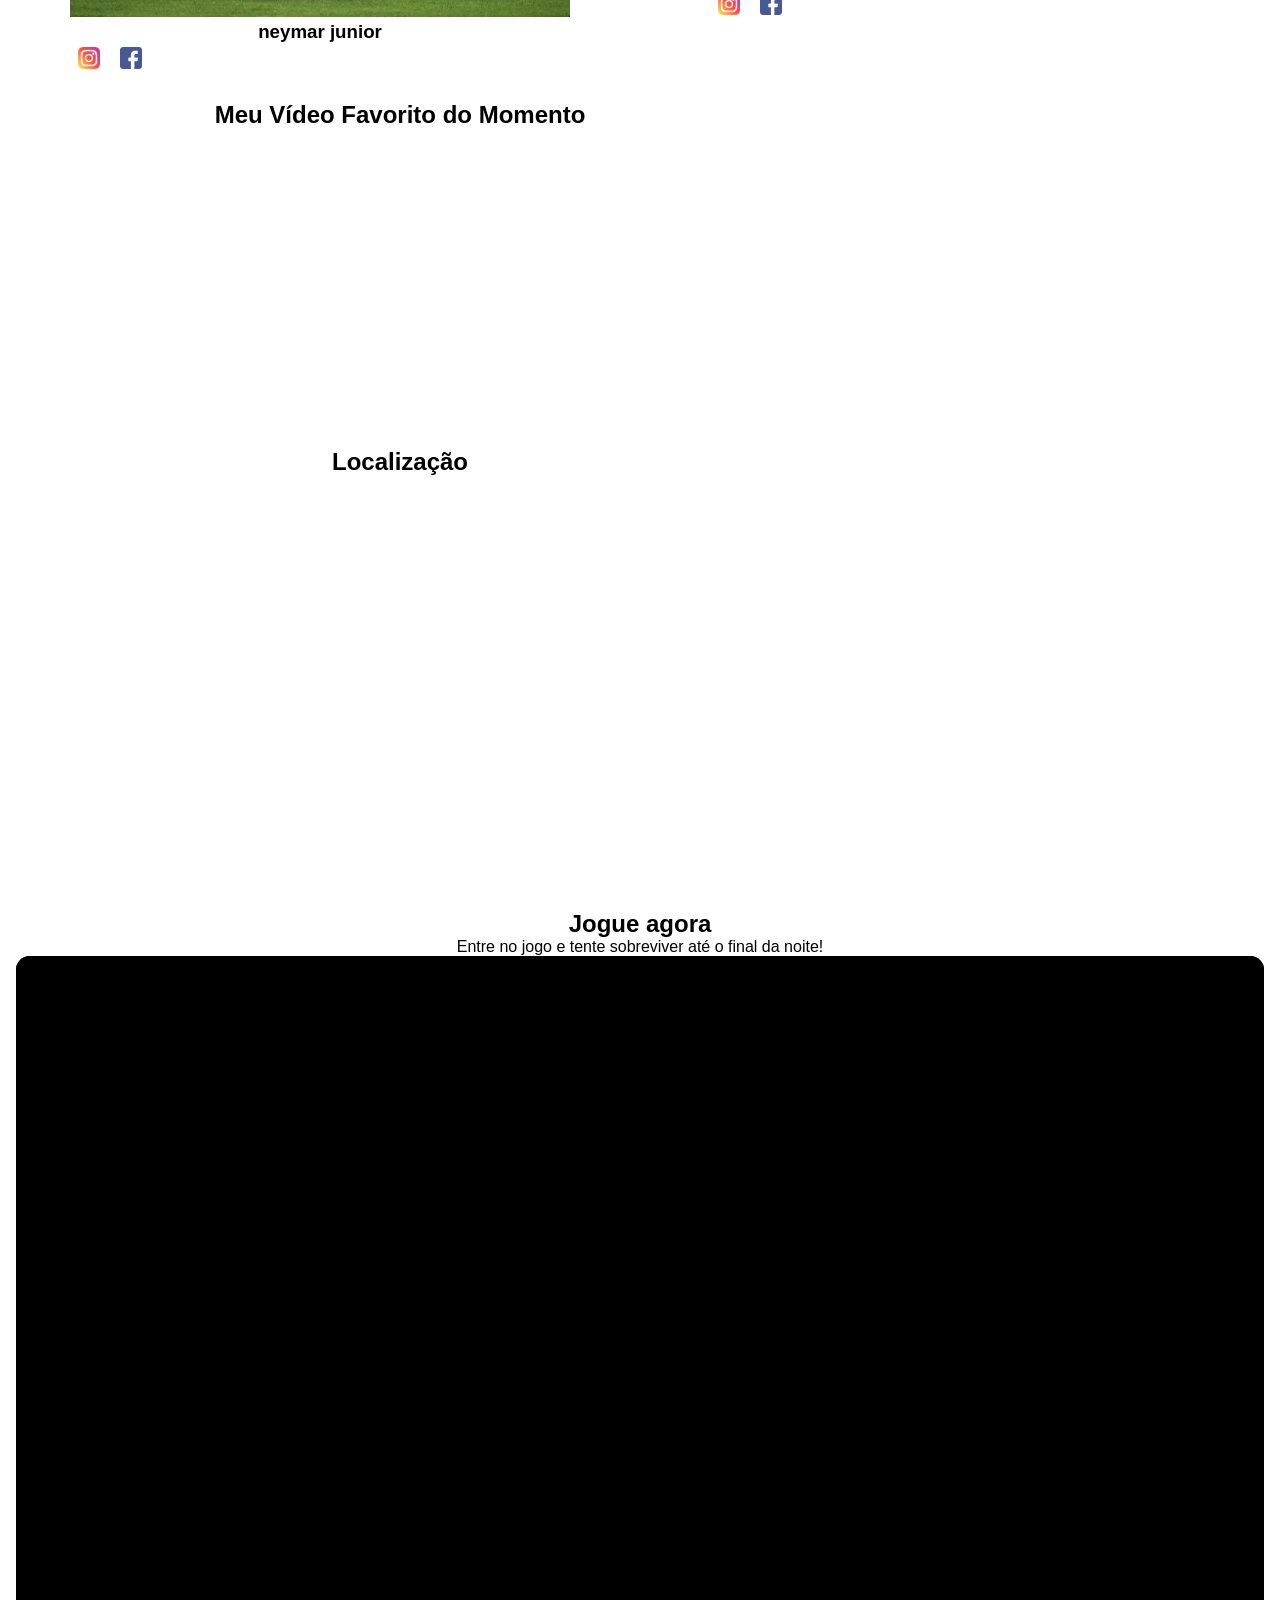
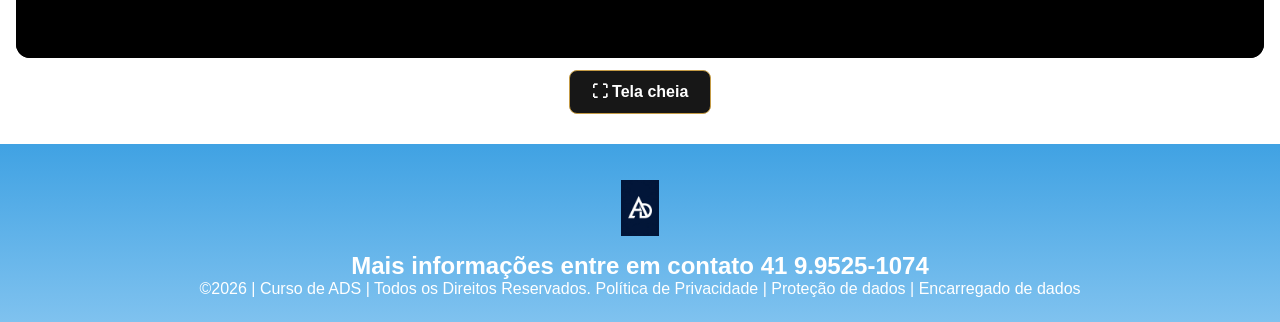
==== commit 6c773f2c: "25416246526465214" ====
--- a/index.html
+++ b/index.html
@@ -127,7 +127,7 @@
 
 href="https://wa.me/5541999999999"> 41 9.9525-1074 </a></h2>
 <p></p>
-<p>©2024 | Curso de ADS | Todos os Direitos Reservados.
+<p>©2026 | Curso de ADS | Todos os Direitos Reservados.
 Política de Privacidade | Proteção de dados | Encarregado de dados</p>
 <p> </p>
 </footer>
